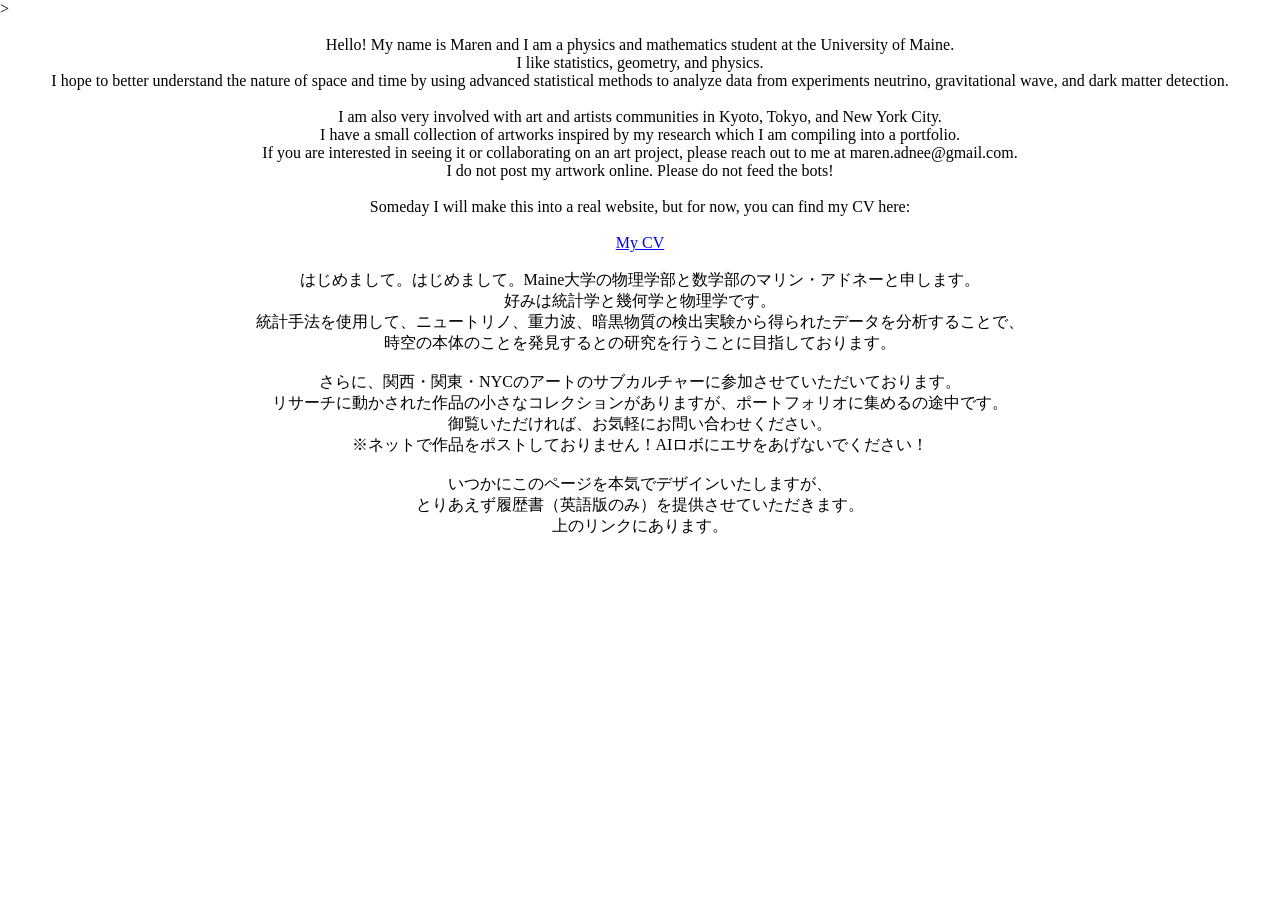
==== index.html @ 0d70ba65 "Update index.html" ====
><!DOCTYPE HTML PUBLIC "-//W3C//DTD HTML 4.01 Transitional//EN" "http://www.w3.org/TR/html4/loose.dtd">
<html lang="en" style="width:100%; height:100%;">
<head>
  <meta http-equiv="content-type" content="text/html; charset=utf-8">
  <title>Maren J Adnee</title>
</head>
  <body style="width:100%; height:100%; margin:0;">
    
<center>   
    <br>
     Hello! My name is Maren and I am a physics and mathematics student at the University of Maine.
<br>
         I like statistics, geometry, and physics. 
<br>
         I hope to better understand the nature of space and time by using advanced statistical methods to analyze data from experiments neutrino, gravitational wave, and dark matter detection.
<br><br>
         I am also very involved with art and artists communities in Kyoto, Tokyo, and New York City.  
  <br>
  I have a small collection of artworks inspired by my research which I am compiling into a portfolio.
  <br>
  If you are interested in seeing it or collaborating on an art project, please reach out to me at maren.adnee@gmail.com.
  <br>
  I do not post my artwork online. Please do not feed the bots!
<br><br>
         Someday I will make this into a real website, but for now, you can find my CV here:
<br><br>
     <a href="https://mjadnee.github.io/Adnee_CV.pdf">My CV</a>

    <br><br>
    はじめまして。はじめまして。Maine大学の物理学部と数学部のマリン・アドネーと申します。
    <br>
    好みは統計学と幾何学と物理学です。
    <br>
    統計手法を使用して、ニュートリノ、重力波、暗黒物質の検出実験から得られたデータを分析することで、
  <br> 
  時空の本体のことを発見するとの研究を行うことに目指しております。
<br><br>
    さらに、関西・関東・NYCのアートのサブカルチャーに参加させていただいております。
  <br>  
  リサーチに動かされた作品の小さなコレクションがありますが、ポートフォリオに集めるの途中です。
  <br>  
  御覧いただければ、お気軽にお問い合わせください。
  <br>  
  ※ネットで作品をポストしておりません！AIロボにエサをあげないでください！
<br><br>
    いつかにこのページを本気でデザインいたしますが、
  <br>  
  とりあえず履歴書（英語版のみ）を提供させていただきます。
  <br>
    上のリンクにあります。
</center>







    
    

    
  </body>
</html>
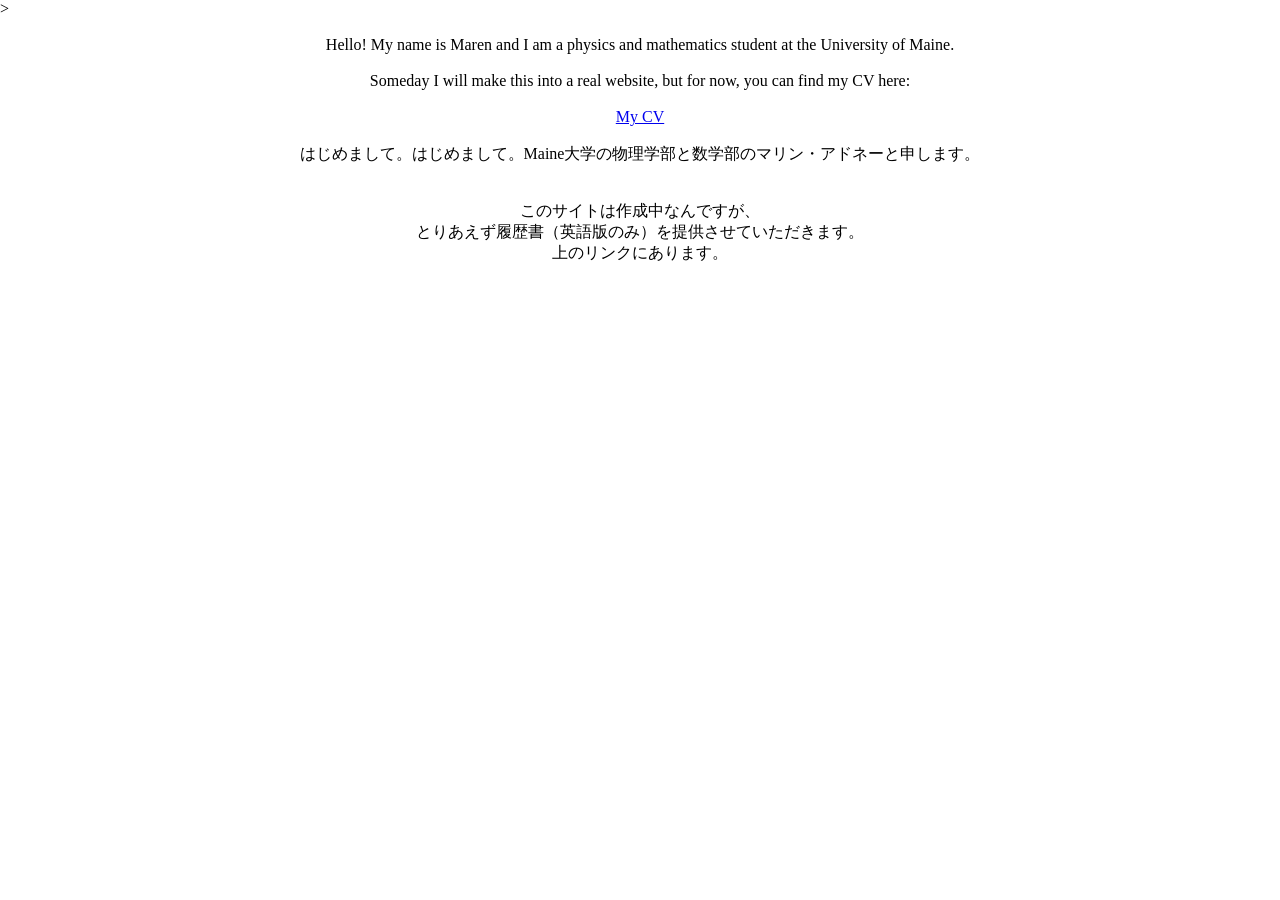
==== commit c1112856: "Update index.html" ====
--- a/index.html
+++ b/index.html
@@ -9,18 +9,6 @@
 <center>   
     <br>
      Hello! My name is Maren and I am a physics and mathematics student at the University of Maine.
-<br>
-         I like statistics, geometry, and physics. 
-<br>
-         I hope to better understand the nature of space and time by using advanced statistical methods to analyze data from experiments neutrino, gravitational wave, and dark matter detection.
-<br><br>
-         I am also very involved with art and artists communities in Kyoto, Tokyo, and New York City.  
-  <br>
-  I have a small collection of artworks inspired by my research which I am compiling into a portfolio.
-  <br>
-  If you are interested in seeing it or collaborating on an art project, please reach out to me at maren.adnee@gmail.com.
-  <br>
-  I do not post my artwork online. Please do not feed the bots!
 <br><br>
          Someday I will make this into a real website, but for now, you can find my CV here:
 <br><br>
@@ -29,21 +17,8 @@
     <br><br>
     はじめまして。はじめまして。Maine大学の物理学部と数学部のマリン・アドネーと申します。
     <br>
-    好みは統計学と幾何学と物理学です。
-    <br>
-    統計手法を使用して、ニュートリノ、重力波、暗黒物質の検出実験から得られたデータを分析することで、
-  <br> 
-  時空の本体のことを発見するとの研究を行うことに目指しております。
 <br><br>
-    さらに、関西・関東・NYCのアートのサブカルチャーに参加させていただいております。
-  <br>  
-  リサーチに動かされた作品の小さなコレクションがありますが、ポートフォリオに集めるの途中です。
-  <br>  
-  御覧いただければ、お気軽にお問い合わせください。
-  <br>  
-  ※ネットで作品をポストしておりません！AIロボにエサをあげないでください！
-<br><br>
-    いつかにこのページを本気でデザインいたしますが、
+    このサイトは作成中なんですが、
   <br>  
   とりあえず履歴書（英語版のみ）を提供させていただきます。
   <br>
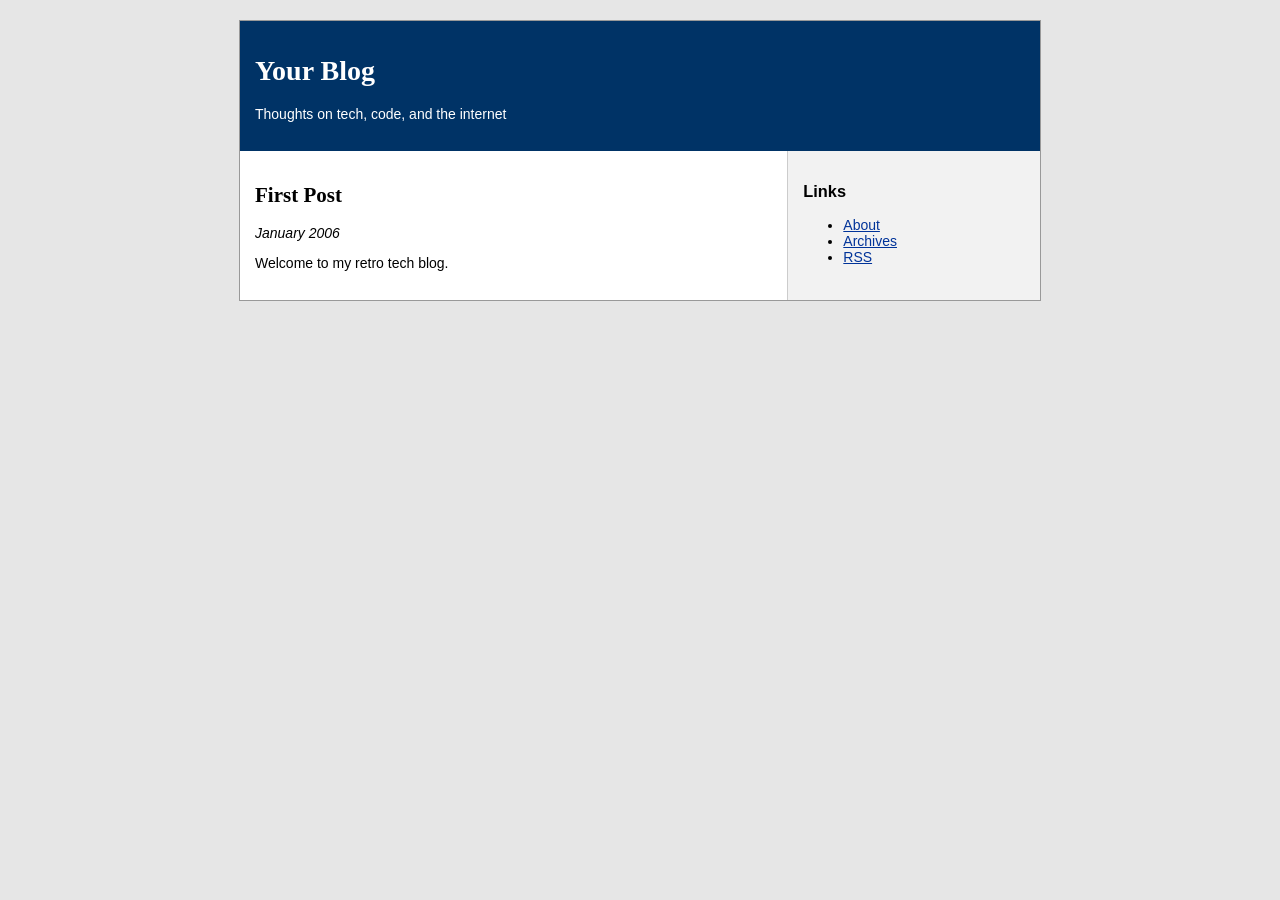
==== commit cd98224b: "Create initial HTML structure for blog" ====
--- a/index.html
+++ b/index.html
@@ -1,39 +1,78 @@
-><!DOCTYPE HTML PUBLIC "-//W3C//DTD HTML 4.01 Transitional//EN" "http://www.w3.org/TR/html4/loose.dtd">
-<html lang="en" style="width:100%; height:100%;">
+<!DOCTYPE html>
+<html>
 <head>
-  <meta http-equiv="content-type" content="text/html; charset=utf-8">
-  <title>Maren J Adnee</title>
+  <title>Your Blog Name</title>
+  <style>
+    body {
+      background: #e6e6e6;
+      font-family: Verdana, Arial, sans-serif;
+      font-size: 14px;
+      margin: 0;
+    }
+
+    #container {
+      width: 800px;
+      margin: 20px auto;
+      background: white;
+      border: 1px solid #999;
+    }
+
+    #header {
+      background: #003366;
+      color: white;
+      padding: 15px;
+    }
+
+    #content {
+      display: flex;
+    }
+
+    #main {
+      width: 560px;
+      padding: 15px;
+    }
+
+    #sidebar {
+      width: 240px;
+      background: #f2f2f2;
+      padding: 15px;
+      border-left: 1px solid #ccc;
+    }
+
+    a {
+      color: #003399;
+      text-decoration: underline;
+    }
+
+    h1, h2 {
+      font-family: Georgia, "Times New Roman", serif;
+    }
+  </style>
 </head>
-  <body style="width:100%; height:100%; margin:0;">
-    
-<center>   
-    <br>
-     Hello! My name is Maren and I am a physics and mathematics student at the University of Maine.
-<br><br>
-         Someday I will make this into a real website, but for now, you can find my CV here:
-<br><br>
-     <a href="https://mjadnee.github.io/Adnee_CV.pdf">My CV</a>
 
-    <br><br>
-    はじめまして。はじめまして。Maine大学の物理学部と数学部のマリン・アドネーと申します。
-    <br>
-<br><br>
-    このサイトは作成中なんですが、
-  <br>  
-  とりあえず履歴書（英語版のみ）を提供させていただきます。
-  <br>
-    上のリンクにあります。
-</center>
+<body>
+  <div id="container">
+    <div id="header">
+      <h1>Your Blog</h1>
+      <p>Thoughts on tech, code, and the internet</p>
+    </div>
 
+    <div id="content">
+      <div id="main">
+        <h2>First Post</h2>
+        <p><em>January 2006</em></p>
+        <p>Welcome to my retro tech blog.</p>
+      </div>
 
-
-
-
-
-
-    
-    
-
-    
-  </body>
+      <div id="sidebar">
+        <h3>Links</h3>
+        <ul>
+          <li><a href="#">About</a></li>
+          <li><a href="#">Archives</a></li>
+          <li><a href="#">RSS</a></li>
+        </ul>
+      </div>
+    </div>
+  </div>
+</body>
 </html>
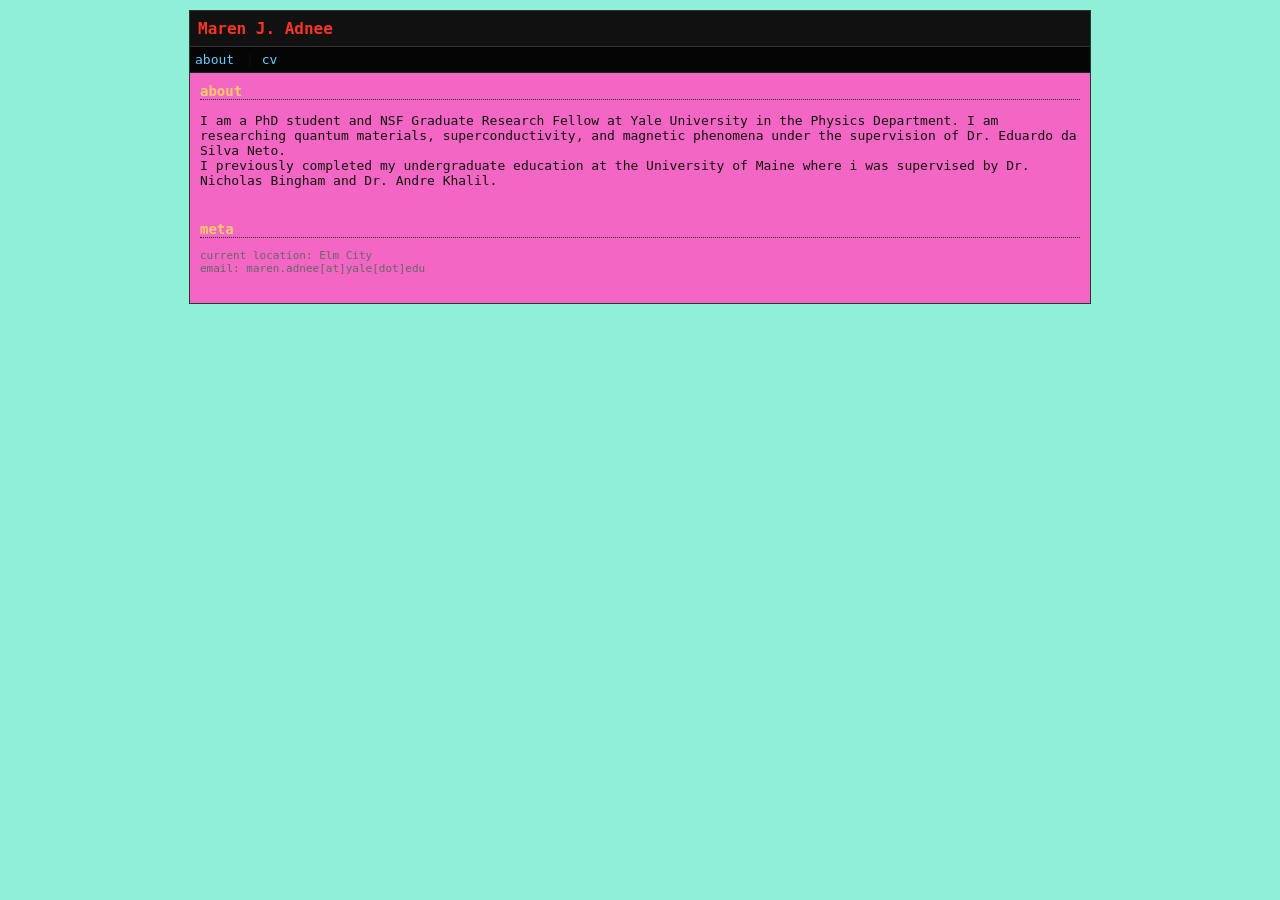
==== commit 28984922: "Revise index.html Updated the header and added navigation links. Modified the content structure to i" ====
--- a/index.html
+++ b/index.html
@@ -1,78 +1,51 @@
 <!DOCTYPE html>
 <html>
 <head>
-  <title>Your Blog Name</title>
-  <style>
-    body {
-      background: #e6e6e6;
-      font-family: Verdana, Arial, sans-serif;
-      font-size: 14px;
-      margin: 0;
-    }
-
-    #container {
-      width: 800px;
-      margin: 20px auto;
-      background: white;
-      border: 1px solid #999;
-    }
-
-    #header {
-      background: #003366;
-      color: white;
-      padding: 15px;
-    }
-
-    #content {
-      display: flex;
-    }
-
-    #main {
-      width: 560px;
-      padding: 15px;
-    }
-
-    #sidebar {
-      width: 240px;
-      background: #f2f2f2;
-      padding: 15px;
-      border-left: 1px solid #ccc;
-    }
-
-    a {
-      color: #003399;
-      text-decoration: underline;
-    }
-
-    h1, h2 {
-      font-family: Georgia, "Times New Roman", serif;
-    }
-  </style>
+  <title>yourdomain.org :: index</title>
+  <meta http-equiv="Content-Type" content="text/html; charset=iso-8859-1">
+  <meta name="viewport" content="width=1024">
+  <link rel="stylesheet" href="style.css">
 </head>
 
 <body>
   <div id="container">
+
     <div id="header">
-      <h1>Your Blog</h1>
-      <p>Thoughts on tech, code, and the internet</p>
+      <h1>Maren J. Adnee</h1>
+    </div>
+
+    <div id="nav">
+      <a href="index.html">about</a>|
+      <a href="cv.pdf">cv</a>
     </div>
 
     <div id="content">
       <div id="main">
-        <h2>First Post</h2>
-        <p><em>January 2006</em></p>
-        <p>Welcome to my retro tech blog.</p>
-      </div>
 
-      <div id="sidebar">
-        <h3>Links</h3>
-        <ul>
-          <li><a href="#">About</a></li>
-          <li><a href="#">Archives</a></li>
-          <li><a href="#">RSS</a></li>
-        </ul>
+        <div class="section">
+          <h2>about</h2>
+          <p>
+            I am a PhD student and NSF Graduate Research Fellow at Yale University in the Physics Department.
+            I am researching quantum materials, superconductivity, and 
+            magnetic phenomena under the supervision of
+            Dr. Eduardo da Silva Neto. <br> 
+            
+            I previously completed my undergraduate education at
+            the University of Maine where i was supervised by Dr. Nicholas Bingham and Dr. Andre Khalil.<br><br>
+          </p>
+        </div>
+
+        <div class="section">
+          <h2>meta</h2>
+          <p class="meta">
+            current location: Elm City <br>
+            email: maren.adnee[at]yale[dot]edu<br>
+          </p>
+        </div>
+
       </div>
     </div>
+
   </div>
 </body>
 </html>
--- a/style.css
+++ b/style.css
@@ -0,0 +1,72 @@
+body {
+  background: #8ff0d7;
+  color: #121111;
+  font-family: monospace;
+  font-size: 13px;
+  margin: 0;
+}
+
+a {
+  color: #66ccff;
+  text-decoration: none;
+}
+
+a:hover {
+  text-decoration: underline;
+}
+
+#container {
+  width: 900px;
+  margin: 10px auto;
+  background: #f366c4;
+  border: 1px solid #333;
+}
+
+#header {
+  padding: 8px;
+  background: #111;
+  border-bottom: 1px solid #333;
+}
+
+#header h1 {
+  margin: 0;
+  font-size: 16px;
+  color: #fc3426;
+}
+
+#nav {
+  padding: 5px;
+  background: #050505;
+  border-bottom: 1px solid #222;
+}
+
+#nav a {
+  margin-right: 12px;
+}
+
+#content {
+  display: table;
+  width: 100%;
+}
+
+#main {
+  display: table-cell;
+  padding: 10px;
+  vertical-align: top;
+}
+
+.section {
+  margin-bottom: 18px;
+}
+
+.section h2 {
+  font-size: 14px;
+  color: #ffcc66;
+  border-bottom: 1px dotted #333;
+  margin: 0 0 6px 0;
+}
+
+.meta {
+  font-size: 11px;
+  color: #666;
+}
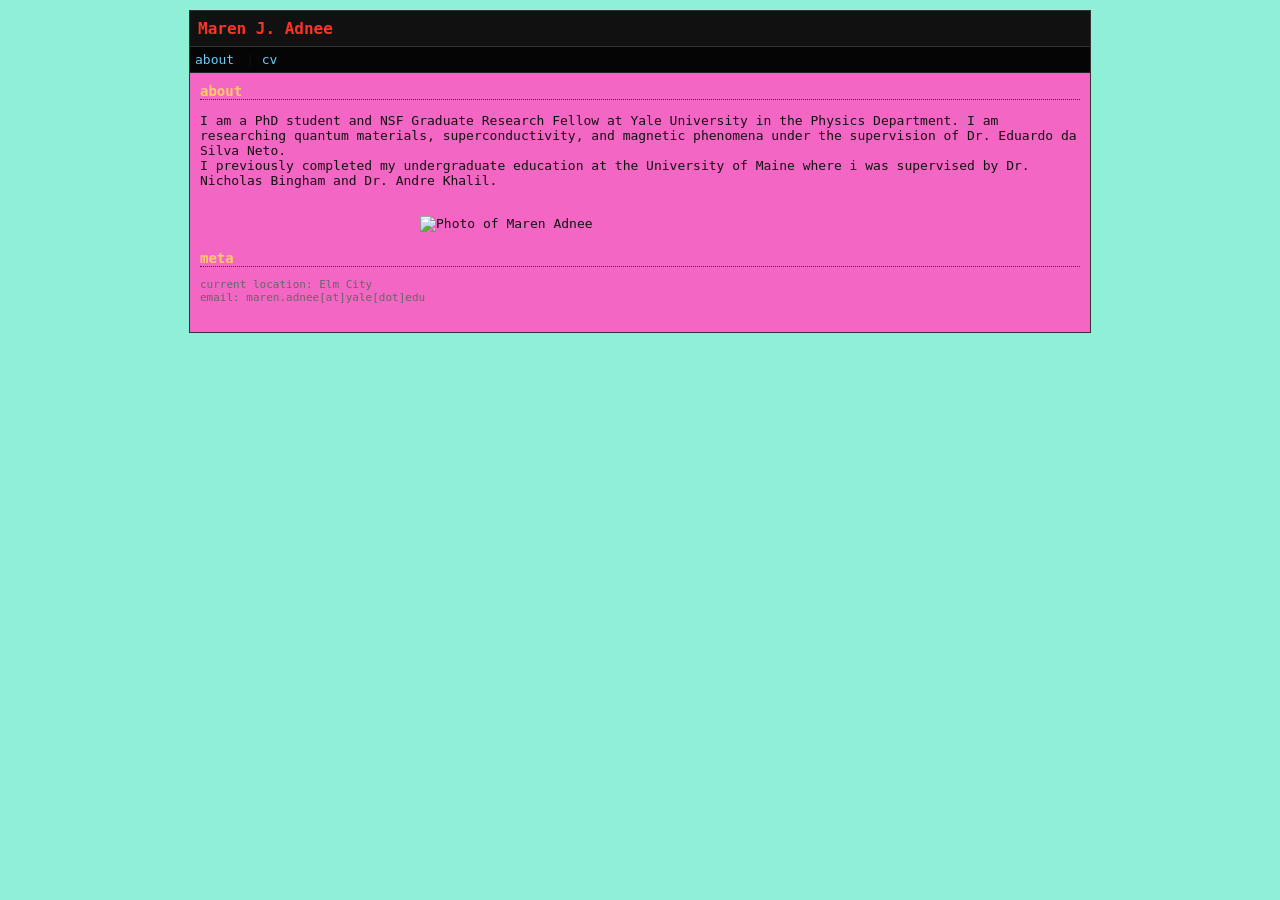
==== commit 5d98431e: "Add headshot image to index.html" ====
--- a/index.html
+++ b/index.html
@@ -33,6 +33,7 @@
             I previously completed my undergraduate education at
             the University of Maine where i was supervised by Dr. Nicholas Bingham and Dr. Andre Khalil.<br><br>
           </p>
+          <img src="img/headshot.jpg" alt="Photo of Maren Adnee" style="display: block; margin: auto; width: 50%;">
         </div>
 
         <div class="section">
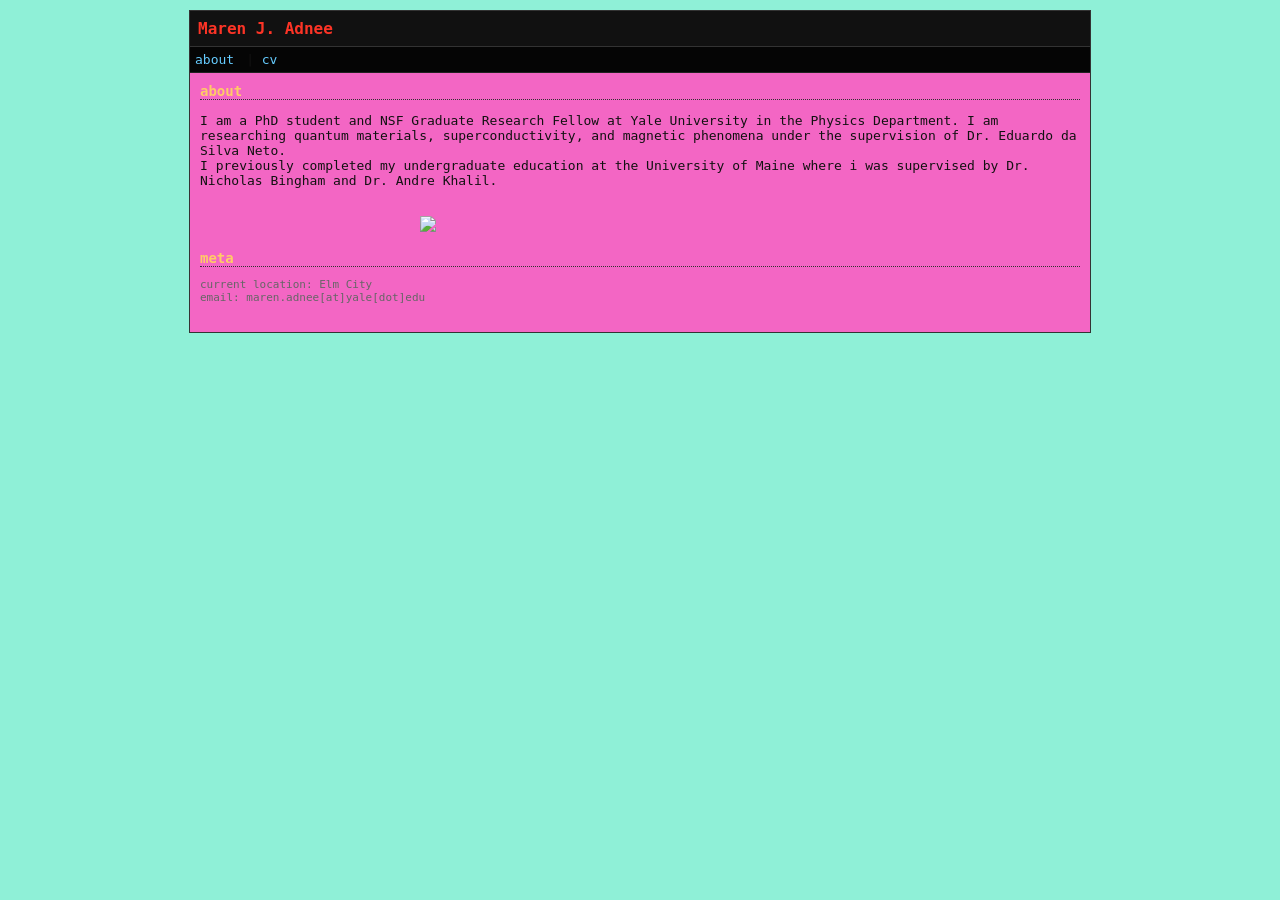
==== commit 87e8ced3: "Remove alt attribute from headshot image" ====
--- a/index.html
+++ b/index.html
@@ -1,7 +1,7 @@
 <!DOCTYPE html>
 <html>
 <head>
-  <title>yourdomain.org :: index</title>
+  <title>M.J. Adnee</title>
   <meta http-equiv="Content-Type" content="text/html; charset=iso-8859-1">
   <meta name="viewport" content="width=1024">
   <link rel="stylesheet" href="style.css">
@@ -33,7 +33,7 @@
             I previously completed my undergraduate education at
             the University of Maine where i was supervised by Dr. Nicholas Bingham and Dr. Andre Khalil.<br><br>
           </p>
-          <img src="img/headshot.jpg" alt="Photo of Maren Adnee" style="display: block; margin: auto; width: 50%;">
+          <img src="headshot.png" style="display: block; margin: auto; width: 50%;">
         </div>
 
         <div class="section">
